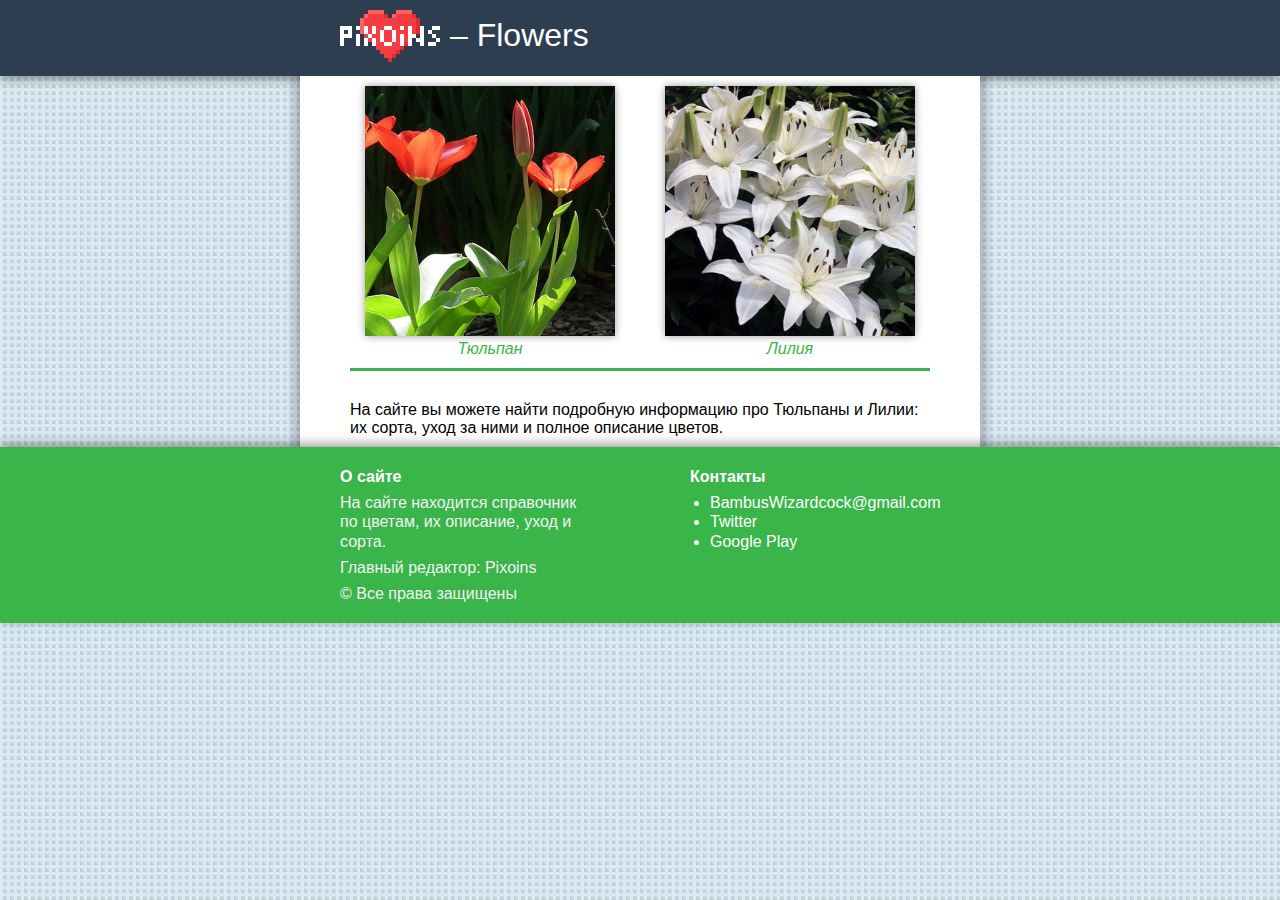
==== index.html @ 02fee7aa "Test commit" ====
<!doctype html>
<html>
  <head>
    <meta charset="UTF-8">
    <title>Pixoins: Flowers</title>
    <link href="style.css" rel="stylesheet">
  </head>

  <body>
    <?='Hi!'?>
    <header>
      <div class="center">
        <h1>&ndash; Flowers</h1>
        <img src="images/logo.png" alt="Image" title="Pixoins" width=100px height=52px>
      </div>
    </header>
    <main>
      <div class="main_block">
        <div class="center">
          <div class="right_column">
            <a href="flower_2/index.html"><img src="images/lily.jpg" alt="Image" title="Лилия" width=250px height=250px>
            <p>Лилия</p></a>
          </div>
          <div class="left_column">
            <a href="flower_1/index.html"><img src="images/tulip.jpg" alt="Image" title="Тюльпан" width=250px height=250px>
            <p>Тюльпан</p></a>
          </div>
        </div>
        <hr>
        <div class="content">
          <p>На сайте вы можете найти подробную информацию про Тюльпаны и Лилии: их сорта, уход за ними и полное описание цветов. </p>
        </div>
    </main>
    <footer>
      <div class="center">
        <div class="rightrow">
          <h4>Контакты</h4>
          <ul>
            <li><a href="mailto:BambusWizardcock@gmail.com">BambusWizardcock@gmail.com</a></li>
            <li><a href="https://twitter.com/Pixoins">Twitter</a></li>
            <li><a href="https://play.google.com/store/apps/developer?id=Pixoins">Google Play</a></li>
          </ul>
        </div>
        <div class="leftrow">
          <h4>О сайте</h4>
          <p>На сайте находится справочник по цветам, их описание, уход и сорта.</p>
          <p class="about">Главный редактор: Pixoins</p>
          <p class="about">&copy;&nbsp;Все права защищены</p>
        </div>
      </div>
    </footer>
  </body>
</html>
---- style.css ----
* {
  padding: 0;
  margin: 0;
}

body {
  background: #DAEAF2 url("images/bg.png") repeat;
  color: black;
  font-size: 12pt;
  font-family: "Helvetica Neue", Helvetica, Roboto, Arial, sans-serif;
  font-weight: 400;
}

header {
  padding: 10px;
  background: #2c3e50;
  color: #ffffff;
  width: 100%;
  -moz-box-sizing: border-box;
  box-sizing: border-box;
  box-shadow: rgba(0, 0, 0, 0.4) 0 3px 10px;
}

header h1 {
  float: right;
  width: 490px;
  margin-top: 7px;
}

main {
  width: 800px;
  margin-left: auto;
  margin-right: auto;
  background: url("images/bg_page.png") repeat-y;
}

footer {
  box-shadow: rgba(0, 0, 0, 0.4) 0 -3px 10px;
  left: 0; bottom: 0;
  padding: 20px;
  background: #39b54a;
  color: #ffffff;
  width: 100%;
  -moz-box-sizing: border-box;
  box-sizing: border-box;
}

footer h4 {
  color: #FFFFFF;
  margin-bottom: 7px;
}

footer .about {
  margin-top: 7px;
}

footer ul {
  margin-left: 20px;
}

footer a{
  color: #FFFFFF;
}

footer a:hover {
  background: rgba(186, 215, 139, .3);
}

footer a:active {
  color: #2c3e50;
}

footer a:visited {
  color: #2c3e50;
}

h1, h2, h3 {
  font-family: "Helvetica Neue", Helvetica, Roboto, Arial, sans-serif;
  font-weight: 400;
}

.content h1, h2, h3 {
  color: #39b54a;
  text-align: center;
  margin: 15px 0 10px 0;
}

.content p {
  margin-top: 10px;
}

.content ul {
  margin-top: 8px;
  margin-left: 20px;
}

.content li {
  list-style-type: none;
}

.content li:before {
  color: #39b54a;
  content: "-";
  padding-right: 10px;
 }

hr {
  margin: 10px;
  height: 3px;
  background-color: #39b54a;
  border: none;
}

a {
  text-decoration: none;
  color: #39b54a;
}

nav {
  margin-top: 10px;
  margin-bottom: -25px;
  top: -50px;
  position: sticky;
  background: #FFFFFF;
}

nav:hover {
  top: 0px;
  position: sticky;
  background: #FFFFFF;
}

nav ul {
  list-style: none;
  text-align: center;
}
nav li {
  display: inline-block;
}
nav a {
  padding: 16px;
  display: block;
  color: #2c3e50;
  background: rgba(186, 215, 139, .3);
}
nav a:hover {
  background: #ADBCCC
}

main img {
  box-shadow: rgba(0, 0, 0, 0.4) 0 0 8px;
}

.main_block .center p {
  font-style: italic;
}

#description:before {
	display: block;
	content: "";
	height: 60px;
	margin: -60px 0 0;
}

#sorts:before {
	display: block;
	content: "";
	height: 60px;
	margin: -60px 0 0;
}

#care:before {
	display: block;
	content: "";
	height: 60px;
	margin: -60px 0 0;
}

.right_column {
  float: right;
  width: 300px;
}

.left_column {
  width: 300px;
}

.content {
  padding: 10px;
}

.main_block .center {
  padding-top: 10px;
  text-align: center;
}

.leftrow {
  color: #F2F2F2;
  line-height: 1.2;
  width: 250px;
}
.rightrow {
  color: #F2F2F2;
  line-height: 1.2;
  float: right;
  width: 250px;
}

.center {
  width: 600px;
  margin-left: auto;
  margin-right: auto;
}

.main_block {
  width: 600px;
  margin-left: 100px;
}
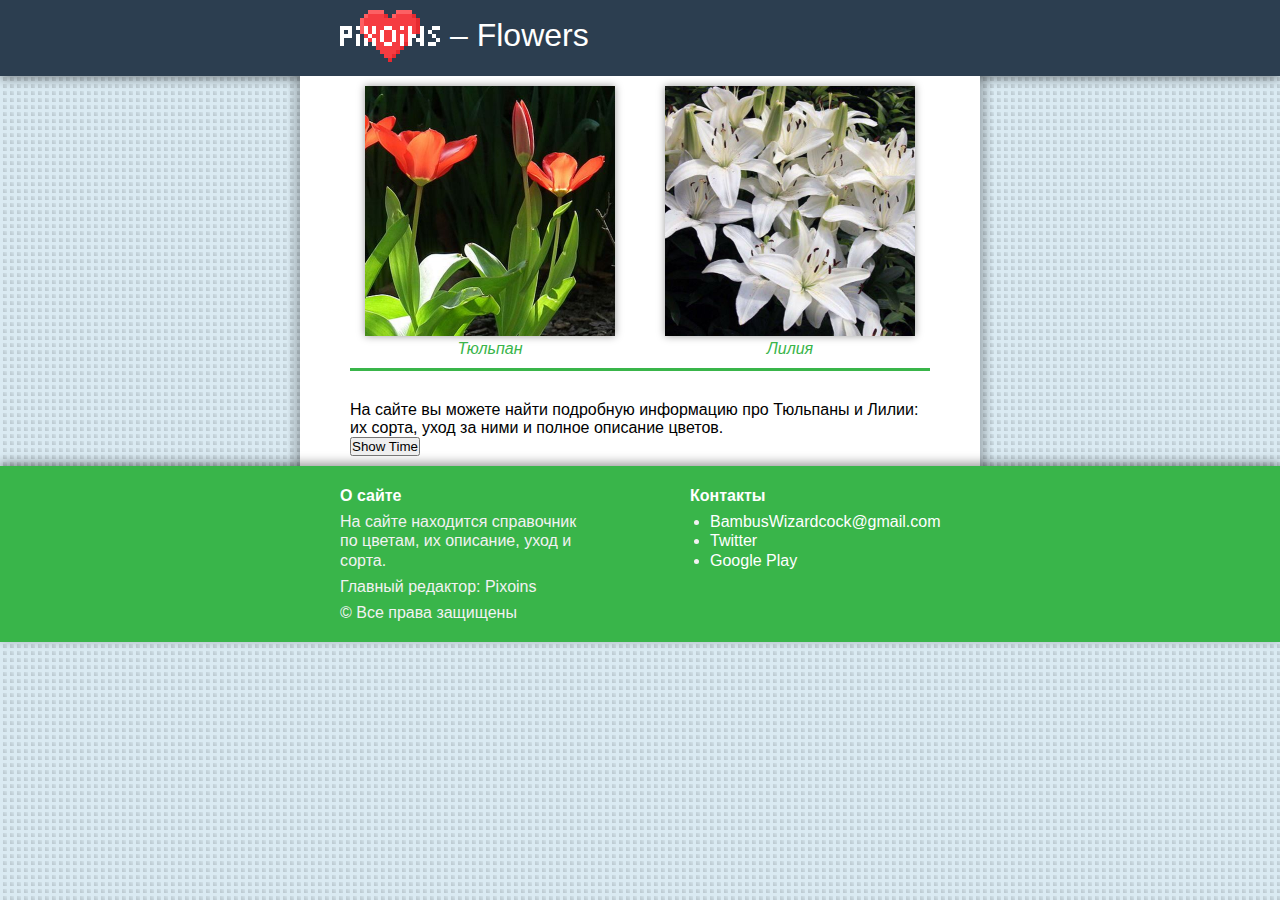
==== commit f0593877: "Added JS file to test it" ====
--- a/index.html
+++ b/index.html
@@ -29,6 +29,7 @@
         <hr>
         <div class="content">
           <p>На сайте вы можете найти подробную информацию про Тюльпаны и Лилии: их сорта, уход за ними и полное описание цветов. </p>
+          <input type=button value="Show Time" onclick="startTime();">
         </div>
     </main>
     <footer>
@@ -49,5 +50,6 @@
         </div>
       </div>
     </footer>
+  <script src="myScript.js"></script>
   </body>
 </html>
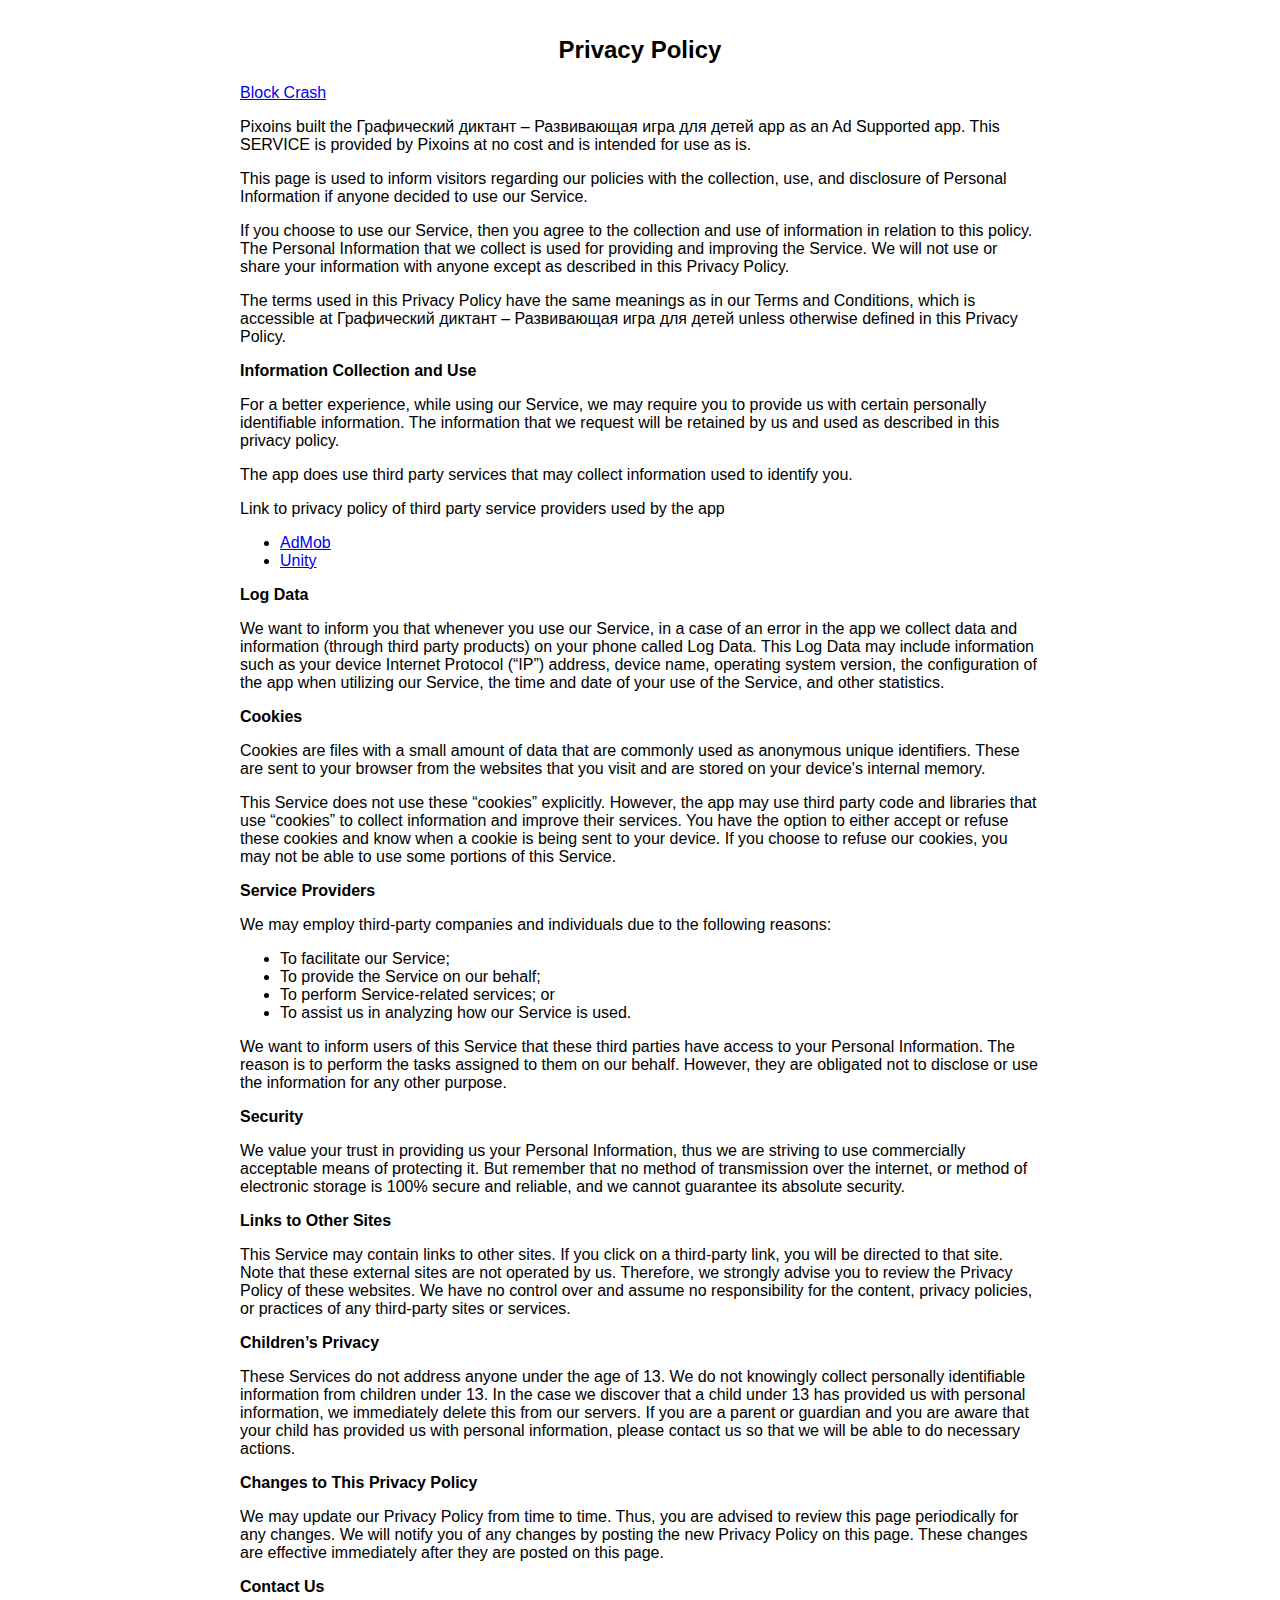
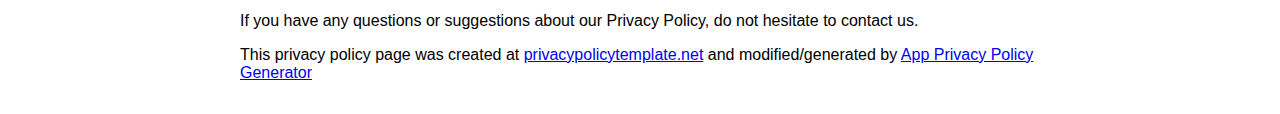
==== commit 54fcd043: "Update index.html" ====
--- a/index.html
+++ b/index.html
@@ -1,55 +1,104 @@
-<!doctype html>
-<html>
-  <head>
-    <meta charset="UTF-8">
-    <title>Pixoins: Flowers</title>
-    <link href="style.css" rel="stylesheet">
-  </head>
-
-  <body>
-    <?='Hi!'?>
-    <header>
-      <div class="center">
-        <h1>&ndash; Flowers</h1>
-        <img src="images/logo.png" alt="Image" title="Pixoins" width=100px height=52px>
-      </div>
-    </header>
-    <main>
-      <div class="main_block">
-        <div class="center">
-          <div class="right_column">
-            <a href="flower_2/index.html"><img src="images/lily.jpg" alt="Image" title="Лилия" width=250px height=250px>
-            <p>Лилия</p></a>
-          </div>
-          <div class="left_column">
-            <a href="flower_1/index.html"><img src="images/tulip.jpg" alt="Image" title="Тюльпан" width=250px height=250px>
-            <p>Тюльпан</p></a>
-          </div>
-        </div>
-        <hr>
-        <div class="content">
-          <p>На сайте вы можете найти подробную информацию про Тюльпаны и Лилии: их сорта, уход за ними и полное описание цветов. </p>
-          <input type=button value="Show Time" onclick="startTime();">
-        </div>
-    </main>
-    <footer>
-      <div class="center">
-        <div class="rightrow">
-          <h4>Контакты</h4>
-          <ul>
-            <li><a href="mailto:BambusWizardcock@gmail.com">BambusWizardcock@gmail.com</a></li>
-            <li><a href="https://twitter.com/Pixoins">Twitter</a></li>
-            <li><a href="https://play.google.com/store/apps/developer?id=Pixoins">Google Play</a></li>
-          </ul>
-        </div>
-        <div class="leftrow">
-          <h4>О сайте</h4>
-          <p>На сайте находится справочник по цветам, их описание, уход и сорта.</p>
-          <p class="about">Главный редактор: Pixoins</p>
-          <p class="about">&copy;&nbsp;Все права защищены</p>
-        </div>
-      </div>
-    </footer>
-  <script src="myScript.js"></script>
-  </body>
-</html>
+<!DOCTYPE html>
+<html>
+
+<head>
+  <meta charset='utf-8'>
+  <meta name='viewport' content='width=device-width'>
+  <title>Privacy Policy</title>
+  <style>
+    body {
+      font-family: 'Helvetica Neue', Helvetica, Arial, sans-serif;
+      padding: 1em;
+      width: 800px;
+      margin: 0 auto;
+    }
+    h2 {
+      text-align: center;
+    }
+  </style>
+</head>
+
+<body>
+  <h2>Privacy Policy</h2>
+  <p><a href="./Pixoins/Block Crash.html">Block Crash</a></p>
+  <p> Pixoins built the Графический диктант – Развивающая игра для детей app as an Ad Supported app. This SERVICE is
+    provided by Pixoins at no cost and is intended for use as is.</p>
+  <p>This page is used to inform visitors regarding our policies with the collection, use, and disclosure of Personal
+    Information if anyone decided to use our Service.</p>
+  <p>If you choose to use our Service, then you agree to the collection and use of information in relation to this
+    policy. The Personal Information that we collect is used for providing and improving the Service. We will not use
+    or share your information with anyone except as described in this Privacy Policy.</p>
+  <p>The terms used in this Privacy Policy have the same meanings as in our Terms and Conditions, which is accessible
+    at Графический диктант – Развивающая игра для детей unless otherwise defined in this Privacy Policy.</p>
+  <p><strong>Information Collection and Use</strong></p>
+  <p>For a better experience, while using our Service, we may require you to provide us with certain personally
+    identifiable information. The information that we request will be retained by us and used as described in this
+    privacy policy.</p>
+  <p>The app does use third party services that may collect information used to identify you.</p>
+  <div>
+    <p>Link to privacy policy of third party service providers used by the app</p>
+    <ul>
+      <li><a href="https://support.google.com/admob/answer/6128543?hl=en" target="_blank">AdMob</a></li>
+      <li><a href="https://unity3d.com/ru/legal/privacy-policy" target="_blank">Unity</a></li>
+    </ul>
+  </div>
+  <p><strong>Log Data</strong></p>
+  <p> We want to inform you that whenever you use our Service, in a case of an error in the app we collect data and
+    information (through third party products) on your phone called Log Data. This Log Data may include information
+    such as your device Internet Protocol (“IP”) address, device name, operating system version, the configuration of
+    the app when utilizing our Service, the time and date of your use of the Service, and other statistics.</p>
+  <p><strong>Cookies</strong></p>
+  <p>Cookies are files with a small amount of data that are commonly used as anonymous unique identifiers. These are
+    sent to your browser from the websites that you visit and are stored on your device's internal memory.</p>
+  <p>This Service does not use these “cookies” explicitly. However, the app may use third party code and libraries that
+    use “cookies” to collect information and improve their services. You have the option to either accept or refuse
+    these cookies and know when a cookie is being sent to your device. If you choose to refuse our cookies, you may not
+    be able to use some portions of this Service.</p>
+  <p><strong>Service Providers</strong></p>
+  <p> We may employ third-party companies and individuals due to the following reasons:</p>
+  <ul>
+    <li>To facilitate our Service;</li>
+    <li>To provide the Service on our behalf;</li>
+    <li>To perform Service-related services; or</li>
+    <li>To assist us in analyzing how our Service is used.</li>
+  </ul>
+  <p> We want to inform users of this Service that these third parties have access to
+    your Personal Information. The reason is to perform the tasks assigned to them on our behalf. However,
+    they are obligated not to disclose or use the information for any other purpose.
+  </p>
+  <p><strong>Security</strong></p>
+  <p> We value your trust in providing us your Personal Information, thus we are striving
+    to use commercially acceptable means of protecting it. But remember that no method of transmission over
+    the internet, or method of electronic storage is 100% secure and reliable, and we cannot guarantee
+    its absolute security.
+  </p>
+  <p><strong>Links to Other Sites</strong></p>
+  <p>This Service may contain links to other sites. If you click on a third-party link, you will be directed
+    to that site. Note that these external sites are not operated by us. Therefore, we strongly
+    advise you to review the Privacy Policy of these websites. We have no control over
+    and assume no responsibility for the content, privacy policies, or practices of any third-party sites
+    or services.
+  </p>
+  <p><strong>Children’s Privacy</strong></p>
+  <p>These Services do not address anyone under the age of 13. We do not knowingly collect
+    personally identifiable information from children under 13. In the case we discover that a child
+    under 13 has provided us with personal information, we immediately delete this from
+    our servers. If you are a parent or guardian and you are aware that your child has provided us with personal
+    information, please contact us so that we will be able to do necessary actions.
+  </p>
+  <p><strong>Changes to This Privacy Policy</strong></p>
+  <p> We may update our Privacy Policy from time to time. Thus, you are advised to review
+    this page periodically for any changes. We will notify you of any changes by posting
+    the new Privacy Policy on this page. These changes are effective immediately after they are posted on
+    this page.
+  </p>
+  <p><strong>Contact Us</strong></p>
+  <p>If you have any questions or suggestions about our Privacy Policy, do not hesitate to contact
+    us.
+  </p>
+  <p>This privacy policy page was created at <a href="https://privacypolicytemplate.net" target="_blank">privacypolicytemplate.net</a>
+    and modified/generated by <a href="https://app-privacy-policy-generator.firebaseapp.com/" target="_blank">App
+      Privacy Policy Generator</a></p>
+</body>
+
+</html>
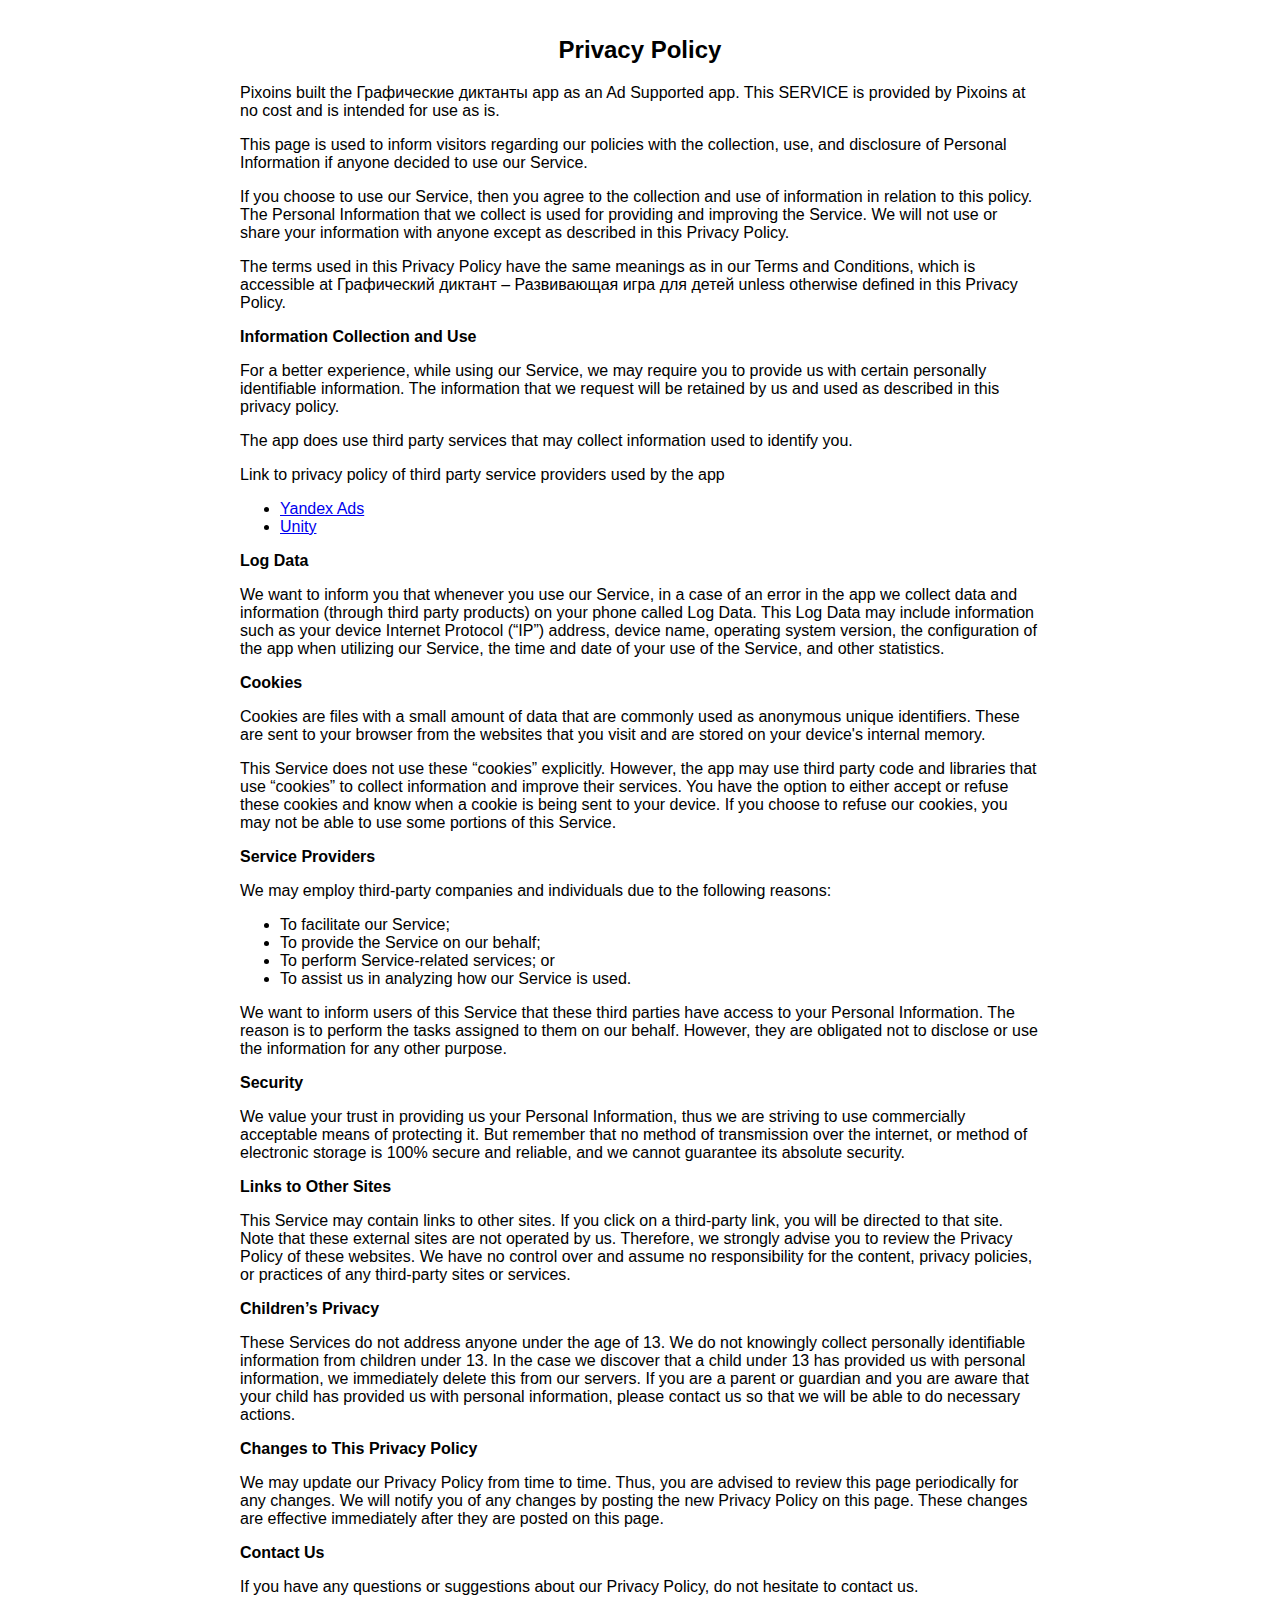
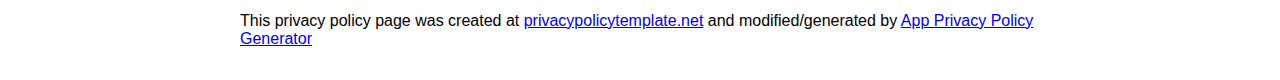
==== commit 12093ead: "Update index.html" ====
--- a/index.html
+++ b/index.html
@@ -7,7 +7,7 @@
   <title>Privacy Policy</title>
   <style>
     body {
-      font-family: 'Helvetica Neue', Helvetica, Arial, sans-serif;
+      font-family: 'open sans', sans-serif;
       padding: 1em;
       width: 800px;
       margin: 0 auto;
@@ -20,8 +20,7 @@
 
 <body>
   <h2>Privacy Policy</h2>
-  <p><a href="./Pixoins/Block Crash.html">Block Crash</a></p>
-  <p> Pixoins built the Графический диктант – Развивающая игра для детей app as an Ad Supported app. This SERVICE is
+  <p> Pixoins built the Графические диктанты app as an Ad Supported app. This SERVICE is
     provided by Pixoins at no cost and is intended for use as is.</p>
   <p>This page is used to inform visitors regarding our policies with the collection, use, and disclosure of Personal
     Information if anyone decided to use our Service.</p>
@@ -38,7 +37,7 @@
   <div>
     <p>Link to privacy policy of third party service providers used by the app</p>
     <ul>
-      <li><a href="https://support.google.com/admob/answer/6128543?hl=en" target="_blank">AdMob</a></li>
+      <li><a href="https://yandex.com/legal/international_ads_privacy_policy/" target="_blank">Yandex Ads</a></li>
       <li><a href="https://unity3d.com/ru/legal/privacy-policy" target="_blank">Unity</a></li>
     </ul>
   </div>
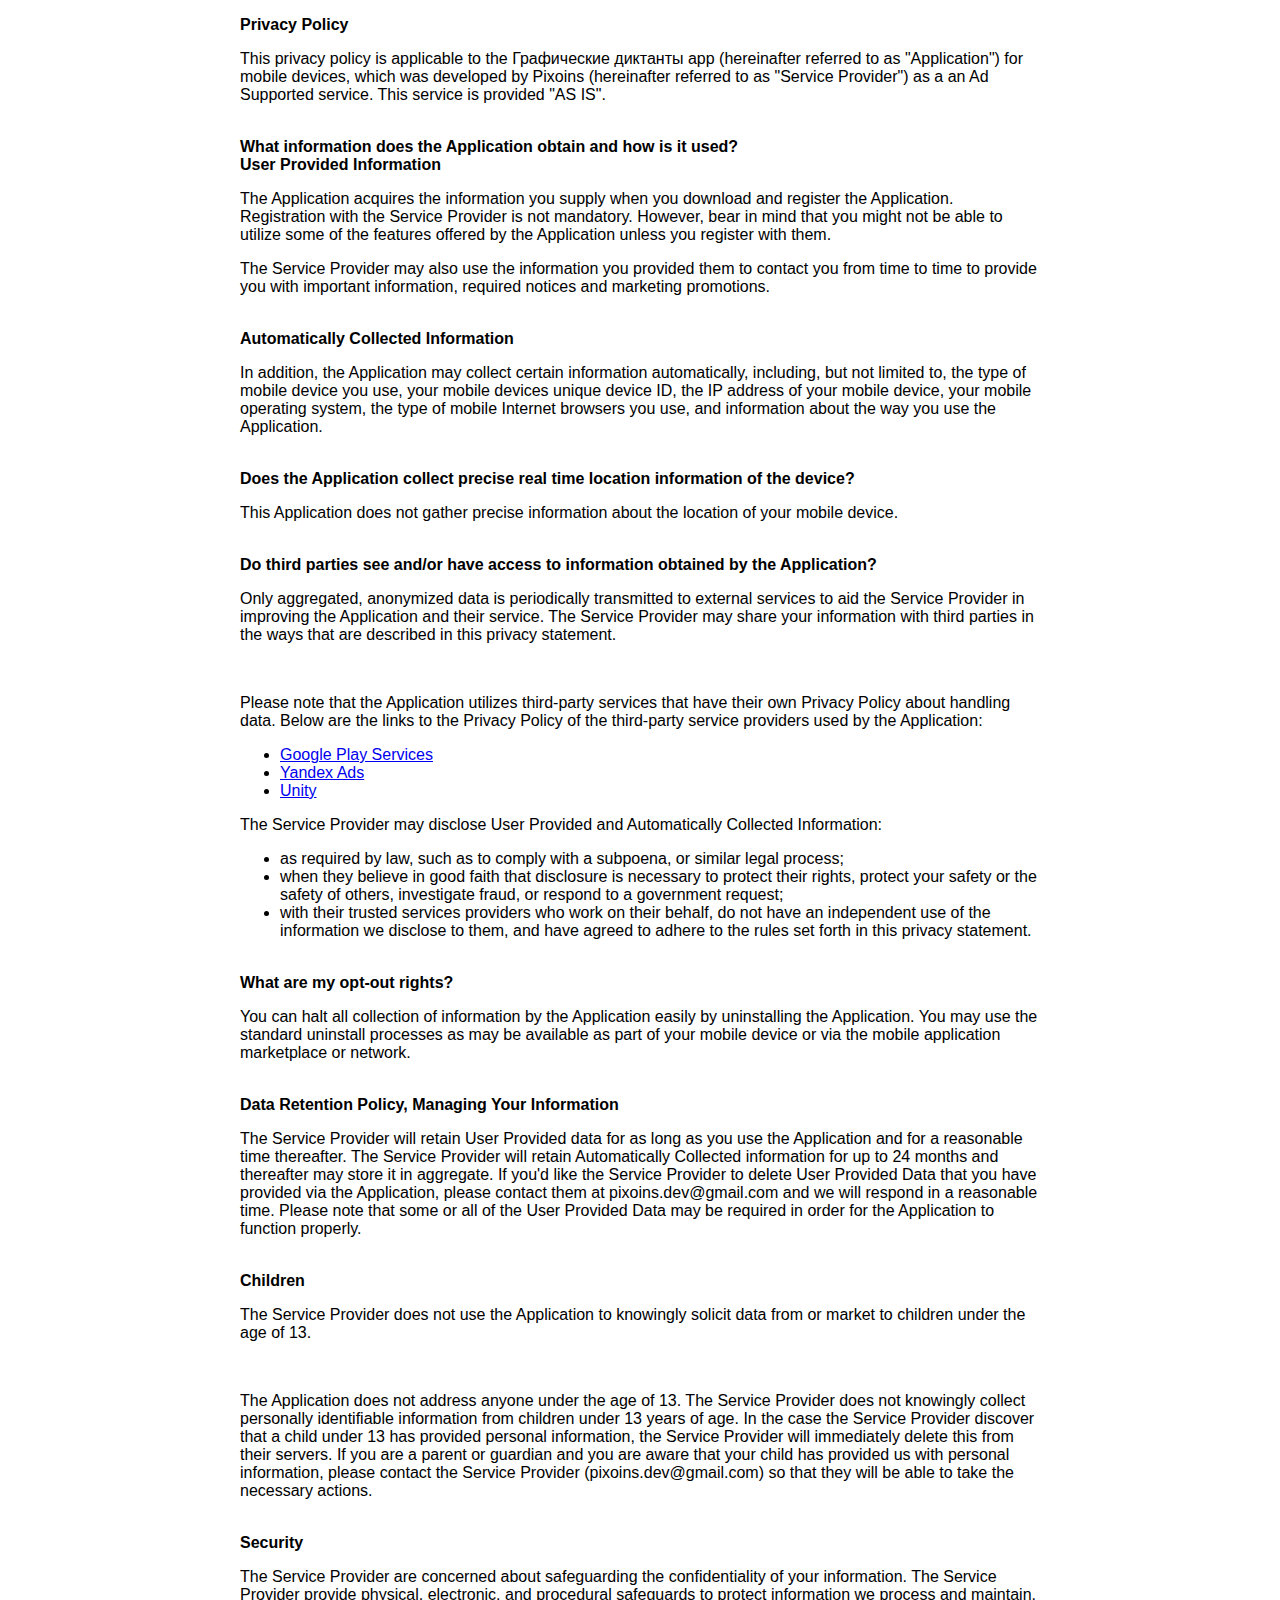
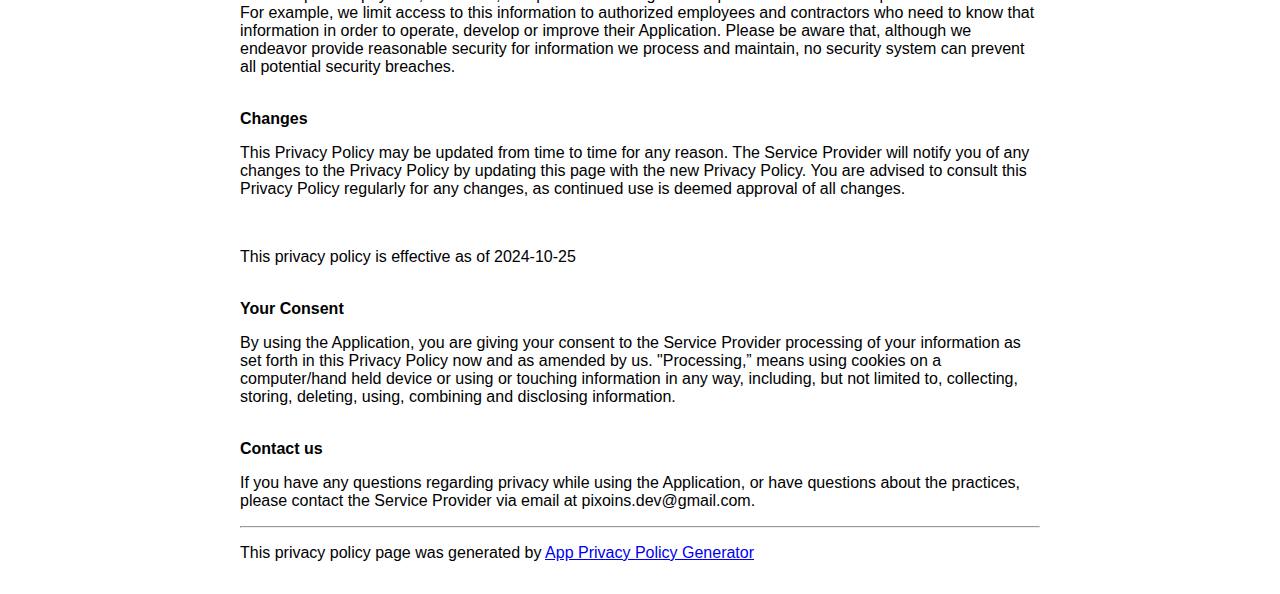
==== commit 09b2e011: "Updated privacy policy" ====
--- a/index.html
+++ b/index.html
@@ -1,103 +1,120 @@
 <!DOCTYPE html>
 <html>
-
 <head>
-  <meta charset='utf-8'>
-  <meta name='viewport' content='width=device-width'>
-  <title>Privacy Policy</title>
-  <style>
-    body {
-      font-family: 'open sans', sans-serif;
-      padding: 1em;
-      width: 800px;
-      margin: 0 auto;
-    }
-    h2 {
-      text-align: center;
-    }
-  </style>
+    <meta charset='utf-8'>
+    <meta name='viewport' content='width=device-width'>
+    <title>Privacy Policy</title>
+    <style>
+        body {
+            font-family: 'Helvetica Neue', Helvetica, Arial, sans-serif;
+            padding: 1em;
+            width: 800px;
+            margin: 0 auto;
+            text-align: left;
+        }
+    </style>
 </head>
-
 <body>
-  <h2>Privacy Policy</h2>
-  <p> Pixoins built the Графические диктанты app as an Ad Supported app. This SERVICE is
-    provided by Pixoins at no cost and is intended for use as is.</p>
-  <p>This page is used to inform visitors regarding our policies with the collection, use, and disclosure of Personal
-    Information if anyone decided to use our Service.</p>
-  <p>If you choose to use our Service, then you agree to the collection and use of information in relation to this
-    policy. The Personal Information that we collect is used for providing and improving the Service. We will not use
-    or share your information with anyone except as described in this Privacy Policy.</p>
-  <p>The terms used in this Privacy Policy have the same meanings as in our Terms and Conditions, which is accessible
-    at Графический диктант – Развивающая игра для детей unless otherwise defined in this Privacy Policy.</p>
-  <p><strong>Information Collection and Use</strong></p>
-  <p>For a better experience, while using our Service, we may require you to provide us with certain personally
-    identifiable information. The information that we request will be retained by us and used as described in this
-    privacy policy.</p>
-  <p>The app does use third party services that may collect information used to identify you.</p>
-  <div>
-    <p>Link to privacy policy of third party service providers used by the app</p>
+<strong>Privacy Policy</strong>
+<p>This privacy policy is applicable to the Графические диктанты app (hereinafter referred to as "Application") for
+    mobile devices, which was developed by Pixoins (hereinafter referred to as "Service Provider") as a an Ad Supported
+    service. This service is provided "AS IS".</p><br><strong>What information does the Application obtain and how is it
+    used?</strong><br><strong>User Provided Information</strong>
+<p>The Application acquires the information you supply when you download and register the Application. Registration with
+    the Service Provider is not mandatory. However, bear in mind that you might not be able to utilize some of the
+    features offered by the Application unless you register with them.</p>
+<p>The Service Provider may also use the information you provided them to contact you from time to time to provide you
+    with important information, required notices and marketing promotions.</p><br><strong>Automatically Collected
+    Information </strong>
+<p>In addition, the Application may collect certain information automatically, including, but not limited to, the type
+    of mobile device you use, your mobile devices unique device ID, the IP address of your mobile device, your mobile
+    operating system, the type of mobile Internet browsers you use, and information about the way you use the
+    Application.</p><br><strong>Does the Application collect precise real time location information of the
+    device?</strong>
+<p>This Application does not gather precise information about the location of your mobile device.</p>
+<div style="display: none;"><p>This Application collects your device's location, which helps the Service Provider
+    determine your approximate geographical location and make use of in below ways:</p>
     <ul>
-      <li><a href="https://yandex.com/legal/international_ads_privacy_policy/" target="_blank">Yandex Ads</a></li>
-      <li><a href="https://unity3d.com/ru/legal/privacy-policy" target="_blank">Unity</a></li>
+        <li>Geolocation Services: The Service Provider utilizes location data to provide features such as personalized
+            content, relevant recommendations, and location-based services.
+        </li>
+        <li>Analytics and Improvements: Aggregated and anonymized location data helps the Service Provider to analyze
+            user behavior, identify trends, and improve the overall performance and functionality of the Application.
+        </li>
+        <li>Third-Party Services: Periodically, the Service Provider may transmit anonymized location data to external
+            services. These services assist them in enhancing the Application and optimizing their offerings.
+        </li>
     </ul>
-  </div>
-  <p><strong>Log Data</strong></p>
-  <p> We want to inform you that whenever you use our Service, in a case of an error in the app we collect data and
-    information (through third party products) on your phone called Log Data. This Log Data may include information
-    such as your device Internet Protocol (“IP”) address, device name, operating system version, the configuration of
-    the app when utilizing our Service, the time and date of your use of the Service, and other statistics.</p>
-  <p><strong>Cookies</strong></p>
-  <p>Cookies are files with a small amount of data that are commonly used as anonymous unique identifiers. These are
-    sent to your browser from the websites that you visit and are stored on your device's internal memory.</p>
-  <p>This Service does not use these “cookies” explicitly. However, the app may use third party code and libraries that
-    use “cookies” to collect information and improve their services. You have the option to either accept or refuse
-    these cookies and know when a cookie is being sent to your device. If you choose to refuse our cookies, you may not
-    be able to use some portions of this Service.</p>
-  <p><strong>Service Providers</strong></p>
-  <p> We may employ third-party companies and individuals due to the following reasons:</p>
-  <ul>
-    <li>To facilitate our Service;</li>
-    <li>To provide the Service on our behalf;</li>
-    <li>To perform Service-related services; or</li>
-    <li>To assist us in analyzing how our Service is used.</li>
-  </ul>
-  <p> We want to inform users of this Service that these third parties have access to
-    your Personal Information. The reason is to perform the tasks assigned to them on our behalf. However,
-    they are obligated not to disclose or use the information for any other purpose.
-  </p>
-  <p><strong>Security</strong></p>
-  <p> We value your trust in providing us your Personal Information, thus we are striving
-    to use commercially acceptable means of protecting it. But remember that no method of transmission over
-    the internet, or method of electronic storage is 100% secure and reliable, and we cannot guarantee
-    its absolute security.
-  </p>
-  <p><strong>Links to Other Sites</strong></p>
-  <p>This Service may contain links to other sites. If you click on a third-party link, you will be directed
-    to that site. Note that these external sites are not operated by us. Therefore, we strongly
-    advise you to review the Privacy Policy of these websites. We have no control over
-    and assume no responsibility for the content, privacy policies, or practices of any third-party sites
-    or services.
-  </p>
-  <p><strong>Children’s Privacy</strong></p>
-  <p>These Services do not address anyone under the age of 13. We do not knowingly collect
-    personally identifiable information from children under 13. In the case we discover that a child
-    under 13 has provided us with personal information, we immediately delete this from
-    our servers. If you are a parent or guardian and you are aware that your child has provided us with personal
-    information, please contact us so that we will be able to do necessary actions.
-  </p>
-  <p><strong>Changes to This Privacy Policy</strong></p>
-  <p> We may update our Privacy Policy from time to time. Thus, you are advised to review
-    this page periodically for any changes. We will notify you of any changes by posting
-    the new Privacy Policy on this page. These changes are effective immediately after they are posted on
-    this page.
-  </p>
-  <p><strong>Contact Us</strong></p>
-  <p>If you have any questions or suggestions about our Privacy Policy, do not hesitate to contact
-    us.
-  </p>
-  <p>This privacy policy page was created at <a href="https://privacypolicytemplate.net" target="_blank">privacypolicytemplate.net</a>
-    and modified/generated by <a href="https://app-privacy-policy-generator.firebaseapp.com/" target="_blank">App
-      Privacy Policy Generator</a></p>
+</div>
+<br><strong>Do third parties see and/or have access to information obtained by the Application?</strong>
+<p>Only aggregated, anonymized data is periodically transmitted to external services to aid the Service Provider in
+    improving the Application and their service. The Service Provider may share your information with third parties in
+    the ways that are described in this privacy statement.</p>
+<div><br>
+    <p>Please note that the Application utilizes third-party services that have their own Privacy Policy about handling
+        data. Below are the links to the Privacy Policy of the third-party service providers used by the
+        Application:</p>
+    <ul>
+        <li><a href="https://www.google.com/policies/privacy/" target="_blank" rel="noopener noreferrer">Google Play
+            Services</a></li><!----><!----><!----><!----><!----><!----><!----><!----><!----><!---->
+        <li><a href="https://yandex.com/legal/international_ads_privacy_policy/" target="_blank"
+               rel="noopener noreferrer">Yandex Ads</a></li><!----><!----><!----><!----><!----><!----><!----><!---->
+        <!----><!---->
+        <li><a href="https://unity3d.com/legal/privacy-policy" target="_blank" rel="noopener noreferrer">Unity</a></li>
+        <!----><!----><!----><!----><!----><!----><!----><!----><!----><!----><!----><!----><!----><!----><!----><!---->
+        <!----><!----><!----><!----></ul>
+</div>
+<p>The Service Provider may disclose User Provided and Automatically Collected Information:</p>
+<ul>
+    <li>as required by law, such as to comply with a subpoena, or similar legal process;</li>
+    <li>when they believe in good faith that disclosure is necessary to protect their rights, protect your safety or the
+        safety of others, investigate fraud, or respond to a government request;
+    </li>
+    <li>with their trusted services providers who work on their behalf, do not have an independent use of the
+        information we disclose to them, and have agreed to adhere to the rules set forth in this privacy statement.
+    </li>
+</ul>
+<p></p><br><strong>What are my opt-out rights?</strong>
+<p>You can halt all collection of information by the Application easily by uninstalling the Application. You may use the
+    standard uninstall processes as may be available as part of your mobile device or via the mobile application
+    marketplace or network.</p><br><strong>Data Retention Policy, Managing Your Information</strong>
+<p>The Service Provider will retain User Provided data for as long as you use the Application and for a reasonable time
+    thereafter. The Service Provider will retain Automatically Collected information for up to 24 months and thereafter
+    may store it in aggregate. If you'd like the Service Provider to delete User Provided Data that you have provided
+    via the Application, please contact them at pixoins.dev@gmail.com and we will respond in a reasonable time. Please
+    note that some or all of the User Provided Data may be required in order for the Application to function
+    properly.</p><br><strong>Children</strong>
+<p>The Service Provider does not use the Application to knowingly solicit data from or market to children under the age
+    of 13.</p>
+<div><br>
+    <p>The Application does not address anyone under the age of 13.
+        The Service Provider does not knowingly collect personally
+        identifiable information from children under 13 years of age. In the case
+        the Service Provider discover that a child under 13 has provided
+        personal information, the Service Provider will immediately
+        delete this from their servers. If you are a parent or guardian
+        and you are aware that your child has provided us with
+        personal information, please contact the Service Provider (pixoins.dev@gmail.com) so that
+        they will be able to take the necessary actions.</p></div><!----><br><strong>Security</strong>
+<p>The Service Provider are concerned about safeguarding the confidentiality of your information. The Service Provider
+    provide physical, electronic, and procedural safeguards to protect information we process and maintain. For example,
+    we limit access to this information to authorized employees and contractors who need to know that information in
+    order to operate, develop or improve their Application. Please be aware that, although we endeavor provide
+    reasonable security for information we process and maintain, no security system can prevent all potential security
+    breaches.</p><br><strong>Changes</strong>
+<p>This Privacy Policy may be updated from time to time for any reason. The Service Provider will notify you of any
+    changes to the Privacy Policy by updating this page with the new Privacy Policy. You are advised to consult this
+    Privacy Policy regularly for any changes, as continued use is deemed approval of all changes.</p><br>
+<p>This privacy policy is effective as of 2024-10-25</p><br><strong>Your Consent</strong>
+<p>By using the Application, you are giving your consent to the Service Provider processing of your information as set
+    forth in this Privacy Policy now and as amended by us. "Processing,” means using cookies on a computer/hand held
+    device or using or touching information in any way, including, but not limited to, collecting, storing, deleting,
+    using, combining and disclosing information.</p><br><strong>Contact us</strong>
+<p>If you have any questions regarding privacy while using the Application, or have questions about the practices,
+    please contact the Service Provider via email at pixoins.dev@gmail.com.</p>
+<hr>
+<p>This privacy policy page was generated by <a href="https://app-privacy-policy-generator.nisrulz.com/" target="_blank"
+                                                rel="noopener noreferrer">App Privacy Policy Generator</a></p>
 </body>
-
 </html>
+      